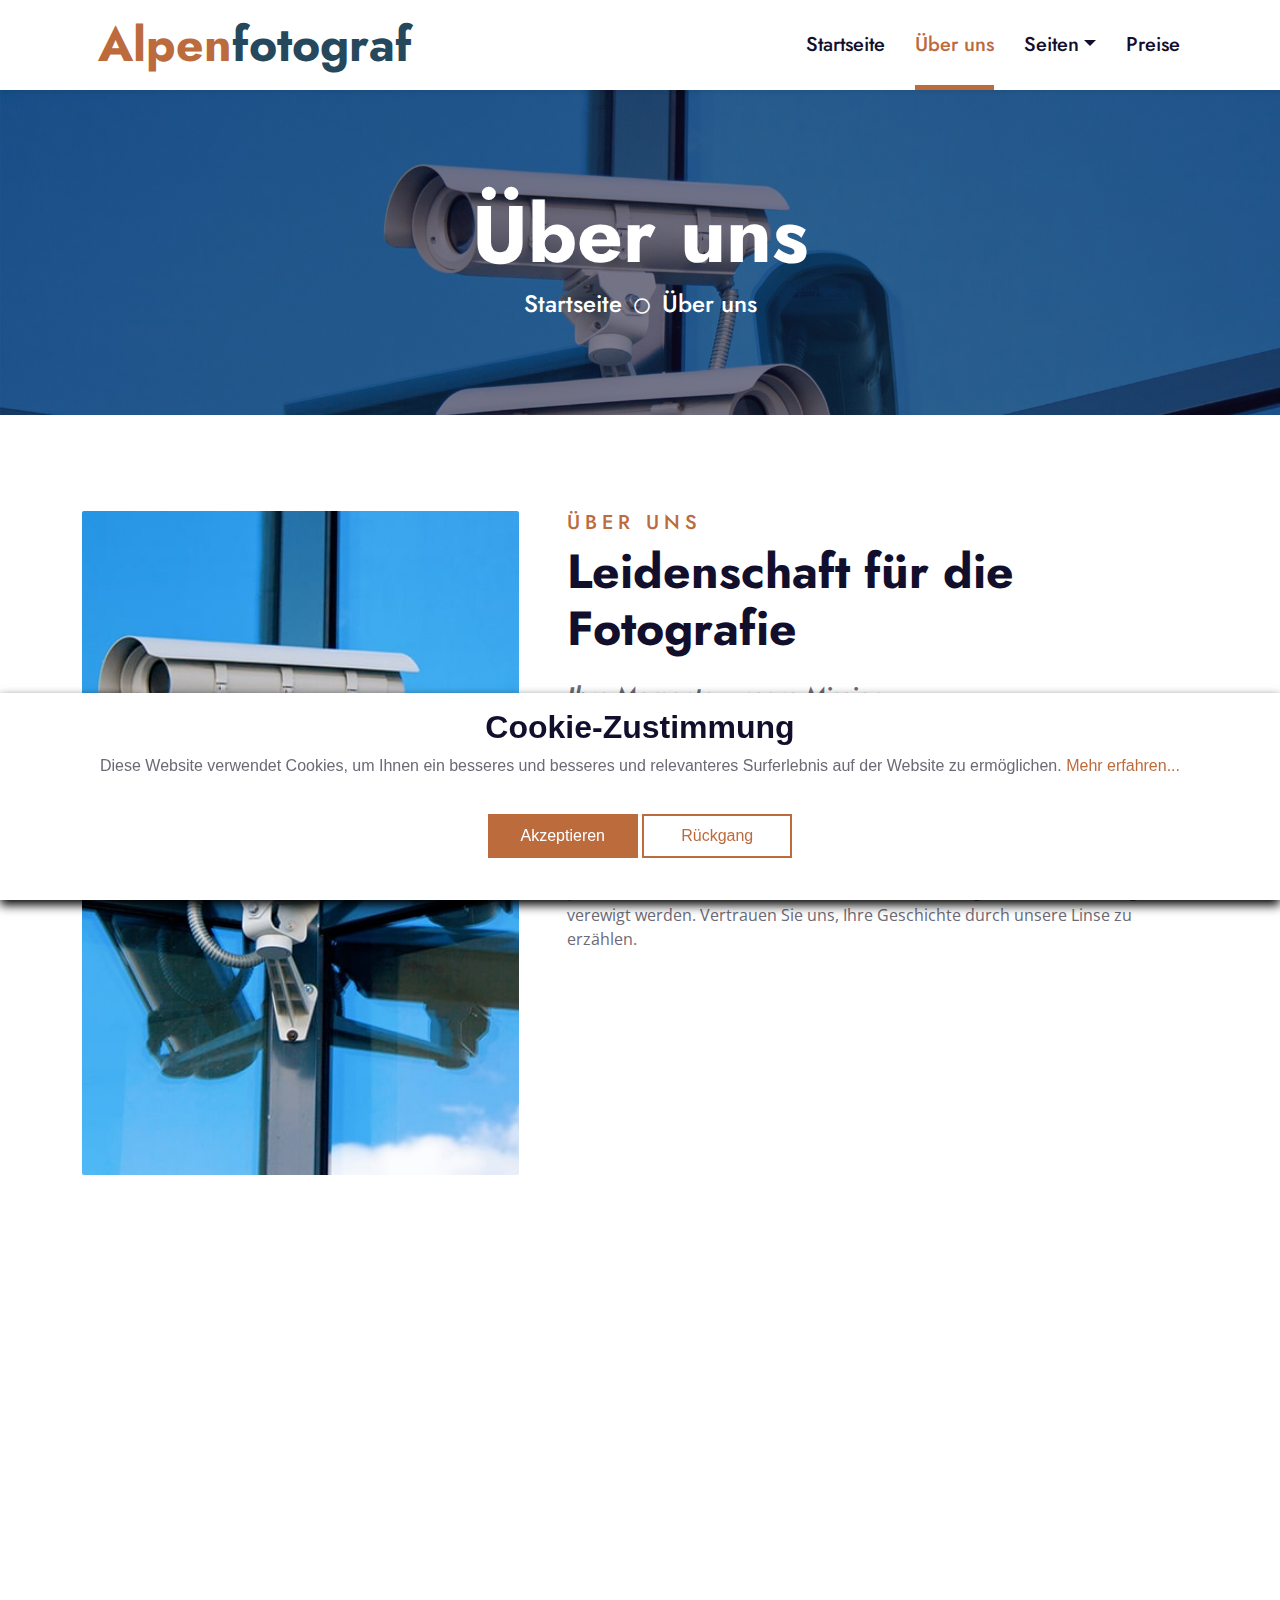
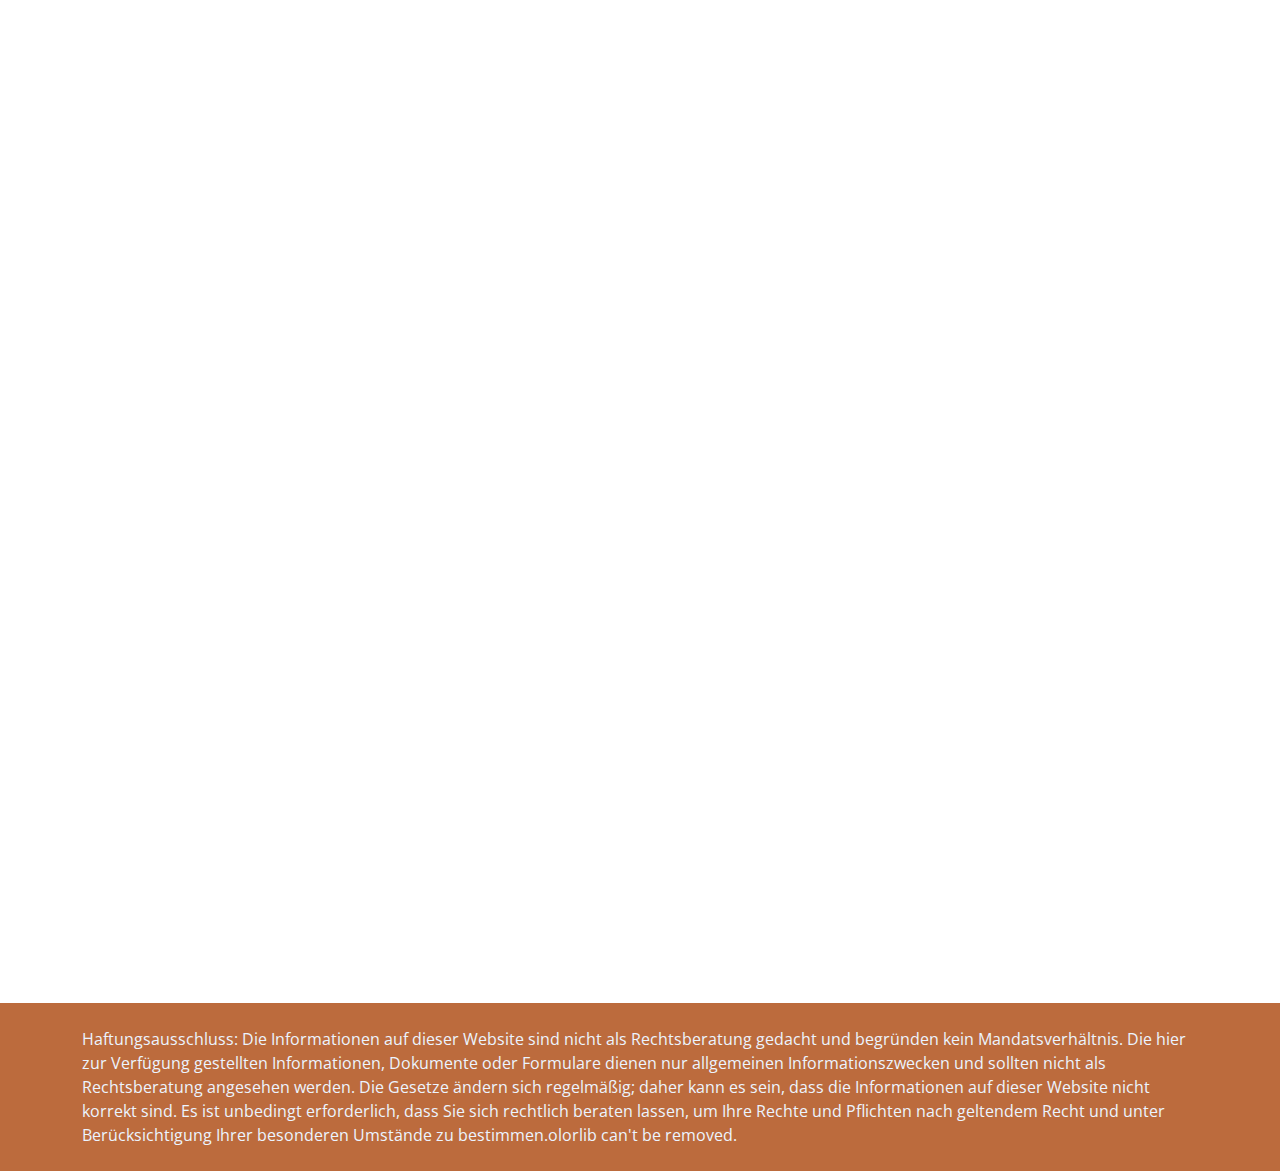
==== about.html @ 25c247b2 "WIP" ====
<!DOCTYPE html>
<html lang="en">
    <head>
        <meta charset="utf-8" />
        <title>Alpenfotograf</title>
        <meta content="width=device-width, initial-scale=1.0" name="viewport" />
        <meta content="Free HTML Templates" name="keywords" />
        <meta content="Free HTML Templates" name="description" />

        <!-- Favicon -->
        <link href="img/favicon.ico" rel="icon" />

        <!-- Google Web Fonts -->
        <link rel="preconnect" href="https://fonts.gstatic.com" />
        <link
            href="https://fonts.googleapis.com/css2?family=Jost:wght@500;600;700&family=Open+Sans:wght@400;600&display=swap"
            rel="stylesheet"
        />

        <!-- Icon Font Stylesheet -->
        <link
            href="https://cdnjs.cloudflare.com/ajax/libs/font-awesome/5.10.0/css/all.min.css"
            rel="stylesheet"
        />
        <link
            href="https://cdn.jsdelivr.net/npm/bootstrap-icons@1.4.1/font/bootstrap-icons.css"
            rel="stylesheet"
        />
        <link href="lib/flaticon/font/flaticon.css" rel="stylesheet" />

        <!-- Libraries Stylesheet -->
        <link
            href="lib/owlcarousel/assets/owl.carousel.min.css"
            rel="stylesheet"
        />
        <link href="lib/animate/animate.min.css" rel="stylesheet" />

        <!-- Customized Bootstrap Stylesheet -->
        <link href="css/bootstrap.min.css" rel="stylesheet" />

        <!-- Template Stylesheet -->
        <link href="css/style.css" rel="stylesheet" />
    </head>

    <body>
        <!-- Navbar Start -->
        <nav
            style="
                padding-left: 50px !important;
                padding-right: 100px !important;
            "
            class="navbar navbar-expand-lg bg-white navbar-light shadow-sm py-3 py-lg-0 px-3 px-lg-0"
        >
            <a href="index.html" class="navbar-brand ms-lg-5">
                <h1 class="display-5 m-0 text-primary">
                    Alpen<span class="text-secondary">fotograf</span>
                </h1>
            </a>
            <button
                class="navbar-toggler"
                type="button"
                data-bs-toggle="collapse"
                data-bs-target="#navbarCollapse"
            >
                <span class="navbar-toggler-icon"></span>
            </button>
            <div class="collapse navbar-collapse" id="navbarCollapse">
                <div class="navbar-nav ms-auto py-0">
                    <a href="index.html" class="nav-item nav-link"
                        >Startseite</a
                    >
                    <a href="about.html" class="nav-item nav-link active"
                        >Über uns</a
                    >
                    <div class="nav-item dropdown">
                        <a
                            href="#"
                            class="nav-link dropdown-toggle"
                            data-bs-toggle="dropdown"
                            >Seiten</a
                        >
                        <div class="dropdown-menu m-0">
                            <a href="work-with-stars.html" class="dropdown-item"
                                >Arbeit mit Stars</a
                            >
                            <a href="passport.html" class="dropdown-item"
                                >Passfotos</a
                            >
                            <a
                                href="custom-video-editing.html"
                                class="dropdown-item"
                                >Videoschnitt auf Bestellung</a
                            >
                        </div>
                    </div>
                    <a href="price.html" class="nav-item nav-link">Preise</a>
                </div>
            </div>
        </nav>
        <!-- Navbar End -->

        <!-- Hero Start -->
        <div class="container-fluid bg-primary p-5 hero-header mb-5">
            <div class="row py-5">
                <div class="col-12 text-center">
                    <h1 class="display-1 text-white animated zoomIn">
                        Über uns
                    </h1>
                    <a href="" class="h4 text-white">Startseite</a>
                    <i class="far fa-circle text-white px-2"></i>
                    <a href="" class="h4 text-white">Über uns</a>
                </div>
            </div>
        </div>
        <!-- Hero End -->

        <!-- About Start -->
        <div class="container-fluid py-5 wow fadeInUp" data-wow-delay="0.1s">
            <div class="container">
                <div class="row gx-5">
                    <div
                        class="col-lg-5 mb-5 mb-lg-0"
                        style="min-height: 500px"
                    >
                        <div class="position-relative h-100">
                            <img
                                class="position-absolute w-100 h-100 rounded wow zoomIn"
                                data-wow-delay="0.3s"
                                src="img/about.jpg"
                                style="object-fit: cover"
                            />
                        </div>
                    </div>
                    <div class="col-lg-7">
                        <div class="mb-4">
                            <h5
                                class="text-primary text-uppercase"
                                style="letter-spacing: 5px"
                            >
                                Über Uns
                            </h5>
                            <h1 class="display-5 mb-0">
                                Leidenschaft für die Fotografie
                            </h1>
                        </div>
                        <h4 class="text-body fst-italic mb-4">
                            Ihre Momente, unsere Mission
                        </h4>
                        <p class="mb-4">
                            Unsere Leidenschaft liegt in der Kunst der
                            Fotografie, und unser Ziel ist es, Ihre besonderen
                            Momente auf einzigartige Weise festzuhalten. Mit
                            einem tiefen Verständnis für Licht, Komposition und
                            Emotionen setzen wir alles daran, dass jedes Bild
                            eine Geschichte erzählt. Ob Hochzeiten,
                            Familienfeiern oder atemberaubende Landschaften -
                            wir sind bestrebt, die Schönheit und Einzigartigkeit
                            jeder Szene einzufangen. Unser Ansatz ist persönlich
                            und professionell, um sicherzustellen, dass Ihre
                            Erinnerungen in zeitlosen Fotografien verewigt
                            werden. Vertrauen Sie uns, Ihre Geschichte durch
                            unsere Linse zu erzählen.
                        </p>
                        <div class="row g-3">
                            <div
                                class="col-sm-6 wow zoomIn"
                                data-wow-delay="0.6s"
                            >
                                <div
                                    class="bg-primary d-flex flex-column justify-content-center text-center border-bottom border-5 border-secondary rounded p-3"
                                    style="height: 200px"
                                >
                                    <i
                                        class="fa fa-star fa-4x text-white mb-4"
                                    ></i>
                                    <h4 class="text-white mb-0">
                                        15 Jahre Erfahrung
                                    </h4>
                                </div>
                            </div>
                            <div
                                class="col-sm-6 wow zoomIn"
                                data-wow-delay="0.9s"
                            >
                                <div
                                    class="bg-secondary d-flex flex-column justify-content-center text-center border-bottom border-5 border-primary rounded p-3"
                                    style="height: 200px"
                                >
                                    <i
                                        class="fa fa-award fa-4x text-white mb-4"
                                    ></i>
                                    <h4 class="text-white mb-0">
                                        Preisgekrönt
                                    </h4>
                                </div>
                            </div>
                        </div>
                    </div>
                </div>
            </div>
        </div>
        <!-- About End -->

        <!-- Team Start -->
        <div class="container-fluid py-5 wow fadeInUp" data-wow-delay="0.1s">
            <div class="container">
                <div class="text-center mx-auto mb-5" style="max-width: 600px">
                    <h5
                        class="text-primary text-uppercase"
                        style="letter-spacing: 5px"
                    >
                        Unser Team
                    </h5>
                    <h1 class="display-5 mb-0">Leidenschaftliche Fotografen</h1>
                </div>
                <div class="row g-5">
                    <div class="col-lg-4 wow slideInUp" data-wow-delay="0.3s">
                        <div class="position-relative rounded-top">
                            <img
                                class="img-fluid rounded-top w-100"
                                src="img/team-1.jpg"
                                alt=""
                            />
                        </div>
                        <div class="bg-primary text-center rounded-bottom p-4">
                            <h3 class="text-white">Anna Müller</h3>
                            <p class="text-white m-0">Hochzeitsfotografin</p>
                        </div>
                    </div>
                    <div class="col-lg-4 wow slideInUp" data-wow-delay="0.6s">
                        <div class="position-relative rounded-top">
                            <img
                                class="img-fluid rounded-top w-100"
                                src="img/team-2.jpg"
                                alt=""
                            />
                        </div>
                        <div class="bg-primary text-center rounded-bottom p-4">
                            <h3 class="text-white">Markus Weber</h3>
                            <p class="text-white m-0">Landschaftsfotograf</p>
                        </div>
                    </div>
                    <div class="col-lg-4 wow slideInUp" data-wow-delay="0.9s">
                        <div class="position-relative rounded-top">
                            <img
                                class="img-fluid rounded-top w-100"
                                src="img/team-3.jpg"
                                alt=""
                            />
                        </div>
                        <div class="bg-primary text-center rounded-bottom p-4">
                            <h3 class="text-white">Laura Schmidt</h3>
                            <p class="text-white m-0">Porträtfotografin</p>
                        </div>
                    </div>
                </div>
            </div>
        </div>
        <!-- Team End -->

        <!-- Footer Start -->
        <div
            class="container-fluid bg-dark text-light mt-5 py-5 wow fadeInUp"
            data-wow-delay="0.1s"
        >
            <div class="container pt-5">
                <div class="row g-5">
                    <div class="col-lg-4 col-md-6">
                        <h3 class="text-white mb-4">Schnelle Links</h3>
                        <p>
                            Erleben Sie die atemberaubende Schönheit der
                            Schweizer Landschaften und einzigartigen Momente des
                            Lebens durch die Linse eines erfahrenen Fotografen.
                            Mit einem Auge für Details und einer Leidenschaft
                            für die Kunst der Fotografie, fange ich die Essenz
                            jedes Augenblicks ein. Ob Hochzeiten, Porträts, oder
                            Naturaufnahmen - ich bin bestrebt, jedes Bild zu
                            einer bleibenden Erinnerung zu machen.
                        </p>
                    </div>
                    <div class="col-lg-4 col-md-6">
                        <h3 class="text-white mb-4">Schnelle Links</h3>
                        <div class="d-flex flex-column justify-content-start">
                            <a class="text-light mb-2" href="index.html"
                                ><i
                                    class="bi bi-arrow-right text-primary me-2"
                                ></i
                                >Startseite</a
                            >
                            <a class="text-light mb-2" href="about.html"
                                ><i
                                    class="bi bi-arrow-right text-primary me-2"
                                ></i
                                >Über uns</a
                            >
                            <a
                                class="text-light mb-2"
                                href="privacy-policy.html"
                                ><i
                                    class="bi bi-arrow-right text-primary me-2"
                                ></i
                                >Datenschutz</a
                            >
                            <a class="text-light mb-2" href="terms-of-use.html"
                                ><i
                                    class="bi bi-arrow-right text-primary me-2"
                                ></i
                                >Begriffe</a
                            >
                            <a class="text-light" href="bussines-model.html"
                                ><i
                                    class="bi bi-arrow-right text-primary me-2"
                                ></i
                                >Business-Modell</a
                            >
                        </div>
                    </div>
                    <div class="col-lg-4 col-md-6">
                        <h3 class="text-white mb-4">Kontakt aufnehmen</h3>
                        <p class="mb-2">
                            <i class="bi bi-geo-alt text-primary me-2"></i
                            >Fellerstrasse 21, 3027 Bern, Switzerland
                        </p>
                        <p class="mb-2">
                            <i class="bi bi-envelope-open text-primary me-2"></i
                            >alpen_fotograf@gmail.com
                        </p>
                        <p class="mb-0">
                            <i class="bi bi-telephone text-primary me-2"></i
                            >+41584655000
                        </p>
                    </div>
                    <div class="col-12">
                        <form class="mx-auto" style="max-width: 600px">
                            <div class="input-group">
                                <input
                                    type="text"
                                    class="form-control border-white p-3"
                                    placeholder="Your Email"
                                    id="email"
                                />
                                <button
                                    class="btn btn-primary px-4"
                                    id="submit"
                                    onclick="sendForm()"
                                >
                                    Anmeldung
                                </button>
                            </div>
                            <div id="result" style="color: red"></div>
                        </form>
                    </div>
                </div>
            </div>
        </div>
        <div class="container-fluid bg-primary text-light py-4">
            <div class="container">
                <div class="row g-5">
                    <div class="col-md-12 text-center text-md-start">
                        <p class="mb-md-0">
                            Haftungsausschluss: Die Informationen auf dieser
                            Website sind nicht als Rechtsberatung gedacht und
                            begründen kein Mandatsverhältnis. Die hier zur
                            Verfügung gestellten Informationen, Dokumente oder
                            Formulare dienen nur allgemeinen Informationszwecken
                            und sollten nicht als Rechtsberatung angesehen
                            werden. Die Gesetze ändern sich regelmäßig; daher
                            kann es sein, dass die Informationen auf dieser
                            Website nicht korrekt sind. Es ist unbedingt
                            erforderlich, dass Sie sich rechtlich beraten
                            lassen, um Ihre Rechte und Pflichten nach geltendem
                            Recht und unter Berücksichtigung Ihrer besonderen
                            Umstände zu bestimmen.olorlib can't be removed.
                        </p>
                    </div>
                </div>
            </div>
        </div>
        <!-- Footer End -->

        <!-- Cookie banner -->
        <div class="cookie-wrapper show">
            <div>
                <i class="bx bx-cookie"></i>
                <h2 style="text-align: center">Cookie-Zustimmung</h2>
            </div>

            <div class="data">
                <p>
                    Diese Website verwendet Cookies, um Ihnen ein besseres und
                    besseres und relevanteres Surferlebnis auf der Website zu
                    ermöglichen.
                    <a href="#">Mehr erfahren...</a>
                </p>
            </div>

            <div class="buttons">
                <button class="cookie-button" id="acceptBtn">
                    Akzeptieren
                </button>
                <button class="cookie-button" id="declineBtn">Rückgang</button>
            </div>
        </div>
        <!-- End Cookie banner -->

        <!-- Back to Top -->
        <a
            href="#"
            class="btn btn-lg btn-secondary btn-lg-square rounded back-to-top"
            ><i class="bi bi-arrow-up"></i
        ></a>

        <!-- JavaScript Libraries -->
        <script src="https://code.jquery.com/jquery-3.4.1.min.js"></script>
        <script src="https://cdn.jsdelivr.net/npm/bootstrap@5.0.0/dist/js/bootstrap.bundle.min.js"></script>
        <script src="lib/wow/wow.min.js"></script>
        <script src="lib/easing/easing.min.js"></script>
        <script src="lib/waypoints/waypoints.min.js"></script>
        <script src="lib/owlcarousel/owl.carousel.min.js"></script>

        <!-- Template Javascript -->
        <script src="js/main.js"></script>
        <script src="js/cookiebanner.js"></script>
        <script src="js/contact-form.js"></script>
    </body>
</html>
---- lib/flaticon/font/flaticon.css ----
@font-face {
    font-family: "flaticon";
    src: url("./flaticon.ttf?7ecca773380623aac2649a7edcc0a3f2") format("truetype"),
url("./flaticon.woff?7ecca773380623aac2649a7edcc0a3f2") format("woff"),
url("./flaticon.woff2?7ecca773380623aac2649a7edcc0a3f2") format("woff2"),
url("./flaticon.eot?7ecca773380623aac2649a7edcc0a3f2#iefix") format("embedded-opentype"),
url("./flaticon.svg?7ecca773380623aac2649a7edcc0a3f2#flaticon") format("svg");
}

i[class^="flaticon-"]:before, i[class*=" flaticon-"]:before {
    font-family: flaticon !important;
    font-style: normal;
    font-weight: normal !important;
    font-variant: normal;
    text-transform: none;
    line-height: 1;
    -webkit-font-smoothing: antialiased;
    -moz-osx-font-smoothing: grayscale;
}

.flaticon-security-system:before {
    content: "\f101";
}
.flaticon-cctv:before {
    content: "\f102";
}
.flaticon-socket:before {
    content: "\f103";
}
.flaticon-setup:before {
    content: "\f104";
}
.flaticon-surveillance:before {
    content: "\f105";
}
.flaticon-recorder:before {
    content: "\f106";
}
.flaticon-wireless:before {
    content: "\f107";
}
.flaticon-ip-camera:before {
    content: "\f108";
}
.flaticon-double:before {
    content: "\f109";
}
.flaticon-camera:before {
    content: "\f10a";
}
---- css/style.css ----
/********** Template CSS **********/
:root {
    --primary: #bc6b3d;
    --secondary: #26485c;
    --light: #ecf4ff;
    --dark: #120f2d;
}

[class^='flaticon-']:before,
[class*=' flaticon-']:before,
[class^='flaticon-']:after,
[class*=' flaticon-']:after {
    font-size: inherit;
    margin-left: 0;
}

h1,
h2,
.font-weight-bold {
    font-weight: 700 !important;
}

h3,
h4,
.font-weight-semi-bold {
    font-weight: 600 !important;
}

h5,
h6,
.font-weight-medium {
    font-weight: 500 !important;
}

.btn {
    font-family: 'Jost', sans-serif;
    font-weight: 600;
    transition: 0.5s;
}

.btn-primary,
.btn-secondary,
.btn-primary:hover,
.btn-secondary:hover {
    color: #ffffff;
}

.btn-primary:hover {
    background: var(--secondary);
    border-color: var(--secondary);
}

.btn-secondary:hover {
    background: var(--primary);
    border-color: var(--primary);
}

.btn-square {
    width: 36px;
    height: 36px;
}

.btn-sm-square {
    width: 28px;
    height: 28px;
}

.btn-lg-square {
    width: 46px;
    height: 46px;
}

.btn-square,
.btn-sm-square,
.btn-lg-square {
    padding-left: 0;
    padding-right: 0;
    text-align: center;
}

.back-to-top {
    position: fixed;
    display: none;
    right: 45px;
    bottom: 45px;
    z-index: 99;
}

.navbar-light .navbar-nav .nav-link {
    font-family: 'Jost', sans-serif;
    position: relative;
    margin-left: 30px;
    padding: 30px 0;
    font-size: 20px;
    font-weight: 500;
    color: var(--dark);
    outline: none;
    transition: 0.5s;
}

.sticky-top.navbar-light .navbar-nav .nav-link {
    padding: 20px 0;
}

.navbar-light .navbar-nav .nav-link:hover,
.navbar-light .navbar-nav .nav-link.active {
    color: var(--primary);
}

@media (min-width: 992px) {
    .navbar-light .navbar-nav .nav-link::before {
        position: absolute;
        content: '';
        width: 0;
        height: 5px;
        bottom: 0;
        left: 50%;
        background: var(--primary);
        transition: 0.5s;
    }

    .navbar-light .navbar-nav .nav-link:hover::before,
    .navbar-light .navbar-nav .nav-link.active::before {
        width: 100%;
        left: 0;
    }

    .navbar-light .navbar-nav .nav-link.nav-contact::before {
        display: none;
    }
}

@media (max-width: 991.98px) {
    .navbar-light .navbar-nav .nav-link {
        margin-left: 0;
        padding: 10px 0;
    }
}

.carousel-caption {
    top: 0;
    left: 0;
    right: 0;
    bottom: 0;
    background: rgba(18, 15, 45, 0.5);
    z-index: 1;
}

@media (max-width: 576px) {
    .carousel-caption h5 {
        font-size: 14px;
        font-weight: 500 !important;
    }

    .carousel-caption h1 {
        font-size: 30px;
        font-weight: 600 !important;
    }
}

.carousel-control-prev,
.carousel-control-next {
    width: 10%;
}

.carousel-control-prev-icon,
.carousel-control-next-icon {
    width: 3rem;
    height: 3rem;
}

.carousel-indicators {
    align-items: flex-end;
}

.carousel-indicators [data-bs-target] {
    width: 5px;
    height: 25px;
}

.carousel-indicators .active {
    height: 45px;
}

.hero-header {
    background: linear-gradient(rgba(18, 15, 45, 0.5), rgba(18, 15, 45, 0.5)),
        url(../img/carousel-1.jpg) top right no-repeat;
    background-size: cover;
}

.service-item div {
    z-index: 1;
}

.service-item div::after {
    position: absolute;
    content: '';
    width: 0;
    height: 100%;
    top: 0;
    left: 0;
    border-radius: 2px 2px 0 0;
    transition: 0.5s;
    z-index: -1;
}

.service-item div:hover::after {
    width: 100%;
    background: var(--primary);
}

.service-item * {
    transition: 0.5s;
}

.service-item:hover * {
    color: var(--light) !important;
}

.bg-offer {
    background: linear-gradient(rgba(18, 15, 45, 0.5), rgba(18, 15, 45, 0.5)),
        url(../img/carousel-2.jpg) top right no-repeat;
    background-size: cover;
}

.testimonial-carousel .owl-dots {
    height: 45px;
    margin-top: 5px;
    display: flex;
    align-items: flex-end;
    justify-content: center;
}

.testimonial-carousel .owl-dot {
    position: relative;
    display: inline-block;
    margin: 0 5px;
    width: 5px;
    height: 25px;
    background: #dddddd;
    transition: 0.5s;
}

.testimonial-carousel .owl-dot.active {
    height: 45px;
    background: var(--primary);
}

.testimonial-carousel .owl-item .testimonial-text,
.testimonial-carousel .owl-item .testimonial-text * {
    transition: 0.5s;
}

.testimonial-carousel .owl-item.center .testimonial-text {
    background: var(--primary) !important;
}

.testimonial-carousel .owl-item.center .testimonial-text * {
    color: #ffffff !important;
}

.blog-date {
    position: absolute;
    width: 90px;
    height: 65px;
    top: 75px;
    left: -25px;
    display: flex;
    align-items: center;
    justify-content: center;
    flex-direction: column;
    background: var(--secondary);
}

.blog-date::after {
    position: absolute;
    content: '';
    width: 0;
    height: 0;
    top: -25px;
    left: 0;
    border: 13px solid;
    border-color: transparent #bc6b3d #bc6b3d transparent;
    z-index: -1;
} /*** copyright end ***/ /*** copyright end ***/
@media (max-width: 700px) {
    .cookie-wrapper {
        width: 100%;
    }
}

.cookie-wrapper {
    position: fixed;
    bottom: 0px;
    right: 0;
    width: 100%;
    background: #fff;
    padding: 15px 25px 22px;
    transition: right 0.3s ease;
    box-shadow: 0 5px 10px rgb(0, 0, 0);
    z-index: 999;
}

.cookie-wrapper * {
    font-family: 'Raleway', sans-serif;
}

.cookie-wrapper .show {
    right: 20px;
}

.hidden {
    display: none;
}
header i {
    color: #bc6b3d;
    font-size: 32px;
    text-align: center;
}
header h2 {
    color: #bc6b3d;
    font-weight: 500;
    text-align: center;
}
.data {
    text-align: center;
}
.data p a {
    color: #bc6b3d;
    text-decoration: none;
    text-align: center !important;
}
.data p a:hover {
    text-decoration: underline;
}
.buttons {
    padding: 20px 0px;
    text-align: center;
}
.buttons .cookie-button {
    border: 2px solid #bc6b3d;
    color: #fff;
    padding: 8px 0;
    background: #bc6b3d;
    cursor: pointer;
    width: calc(100% / 2 - 10px);
    transition: all 0.5s ease;
    max-width: 150px;
    border-radius: 0px;
}
.buttons #acceptBtn:hover {
    background-color: transparent;
    color: #bc6b3d;
}
#declineBtn {
    background-color: #fff;
    color: #bc6b3d;
}
#declineBtn:hover {
    background-color: #bc6b3d;
    color: #fff;
}
/* Footer Style */
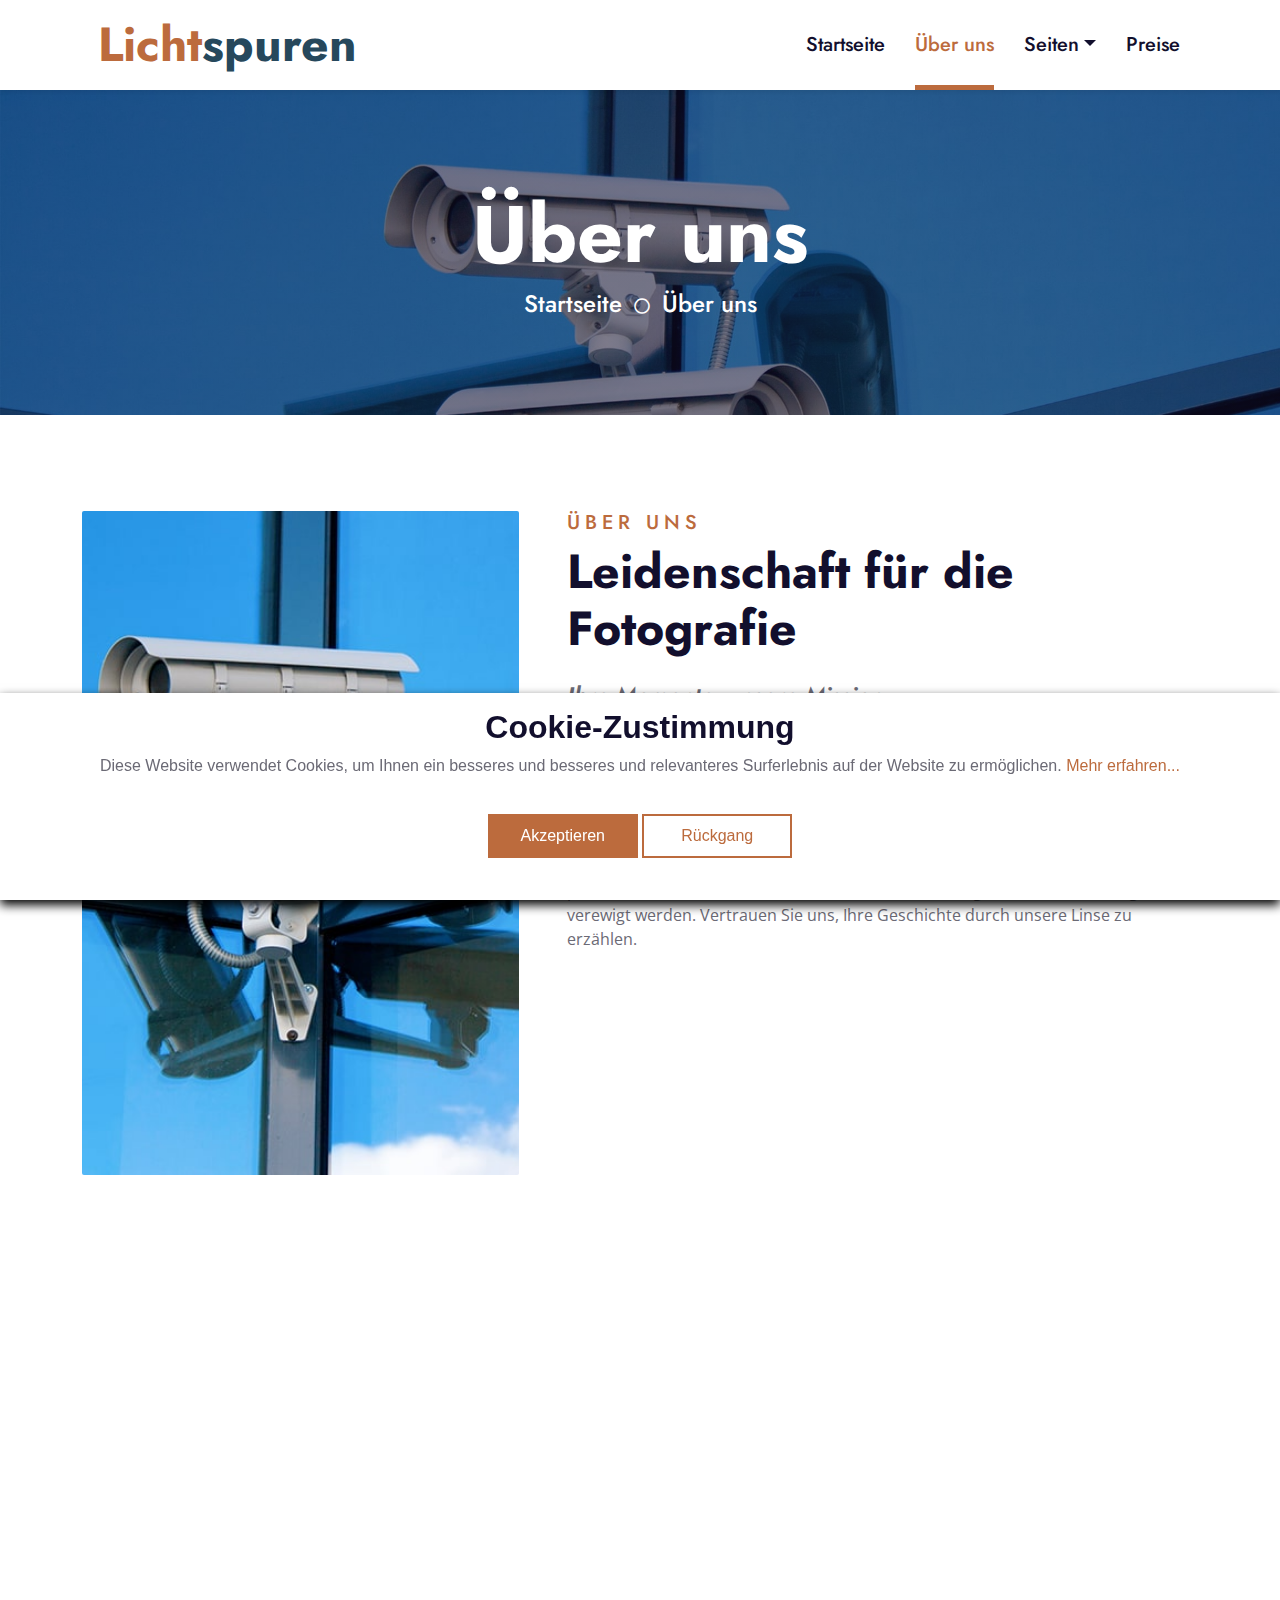
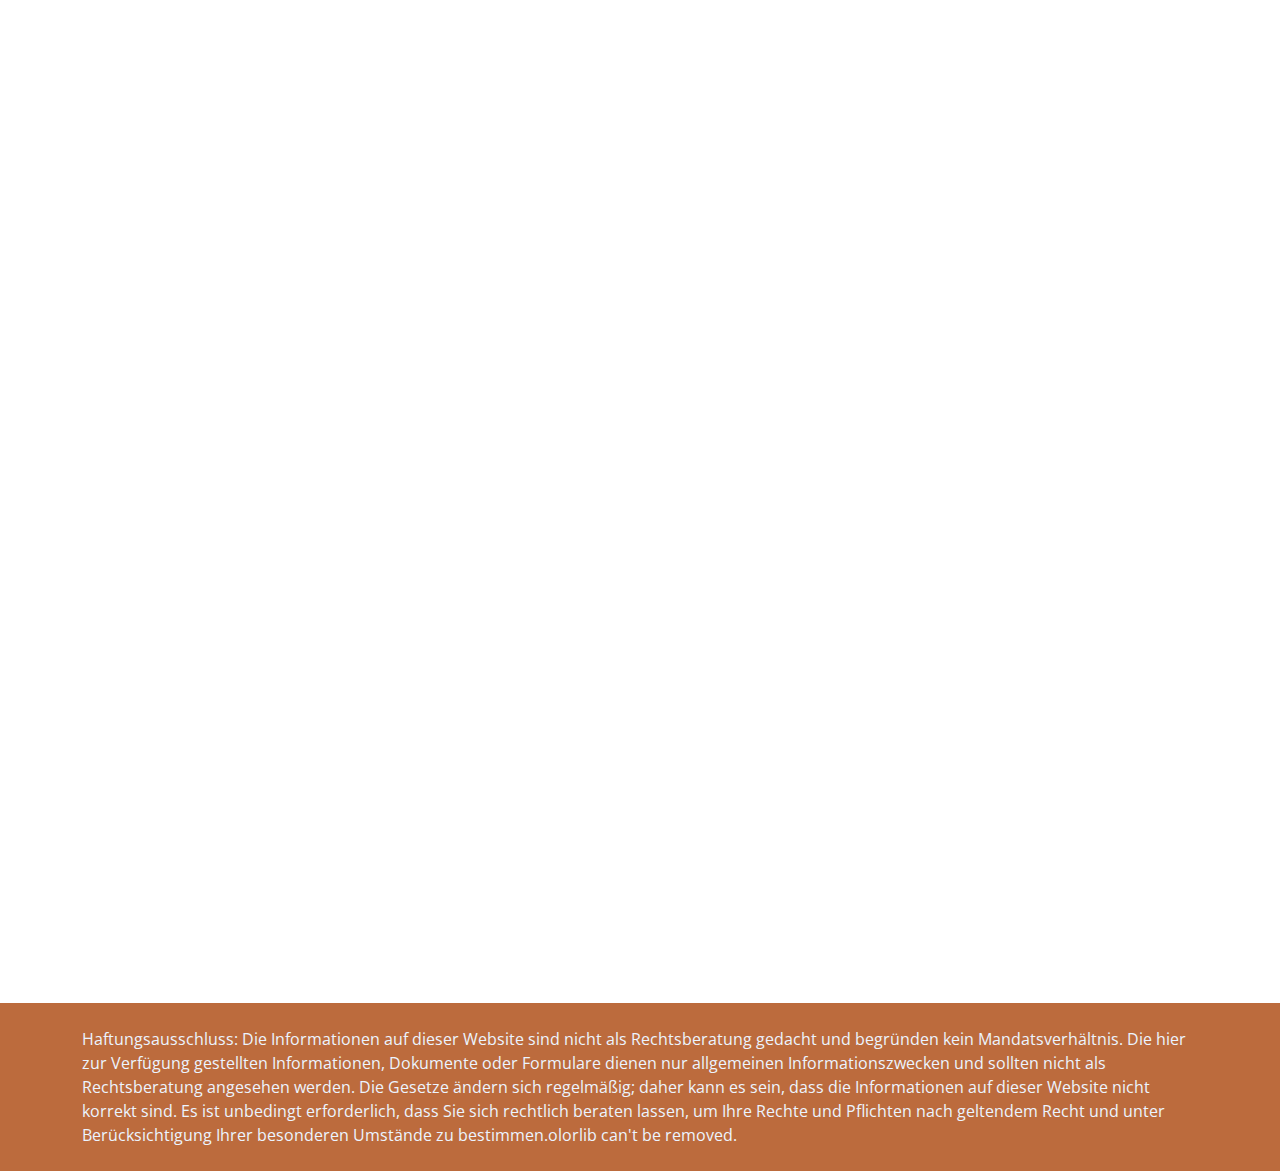
==== commit 2141c623: "WIP" ====
--- a/about.html
+++ b/about.html
@@ -2,7 +2,7 @@
 <html lang="en">
     <head>
         <meta charset="utf-8" />
-        <title>Alpenfotograf</title>
+        <title>Lichtspuren</title>
         <meta content="width=device-width, initial-scale=1.0" name="viewport" />
         <meta content="Free HTML Templates" name="keywords" />
         <meta content="Free HTML Templates" name="description" />
@@ -53,7 +53,7 @@
         >
             <a href="index.html" class="navbar-brand ms-lg-5">
                 <h1 class="display-5 m-0 text-primary">
-                    Alpen<span class="text-secondary">fotograf</span>
+                    Licht<span class="text-secondary">spuren</span>
                 </h1>
             </a>
             <button
@@ -323,7 +323,7 @@
                         </p>
                         <p class="mb-2">
                             <i class="bi bi-envelope-open text-primary me-2"></i
-                            >alpen_fotograf@gmail.com
+                            >Licht_fotograf@gmail.com
                         </p>
                         <p class="mb-0">
                             <i class="bi bi-telephone text-primary me-2"></i
